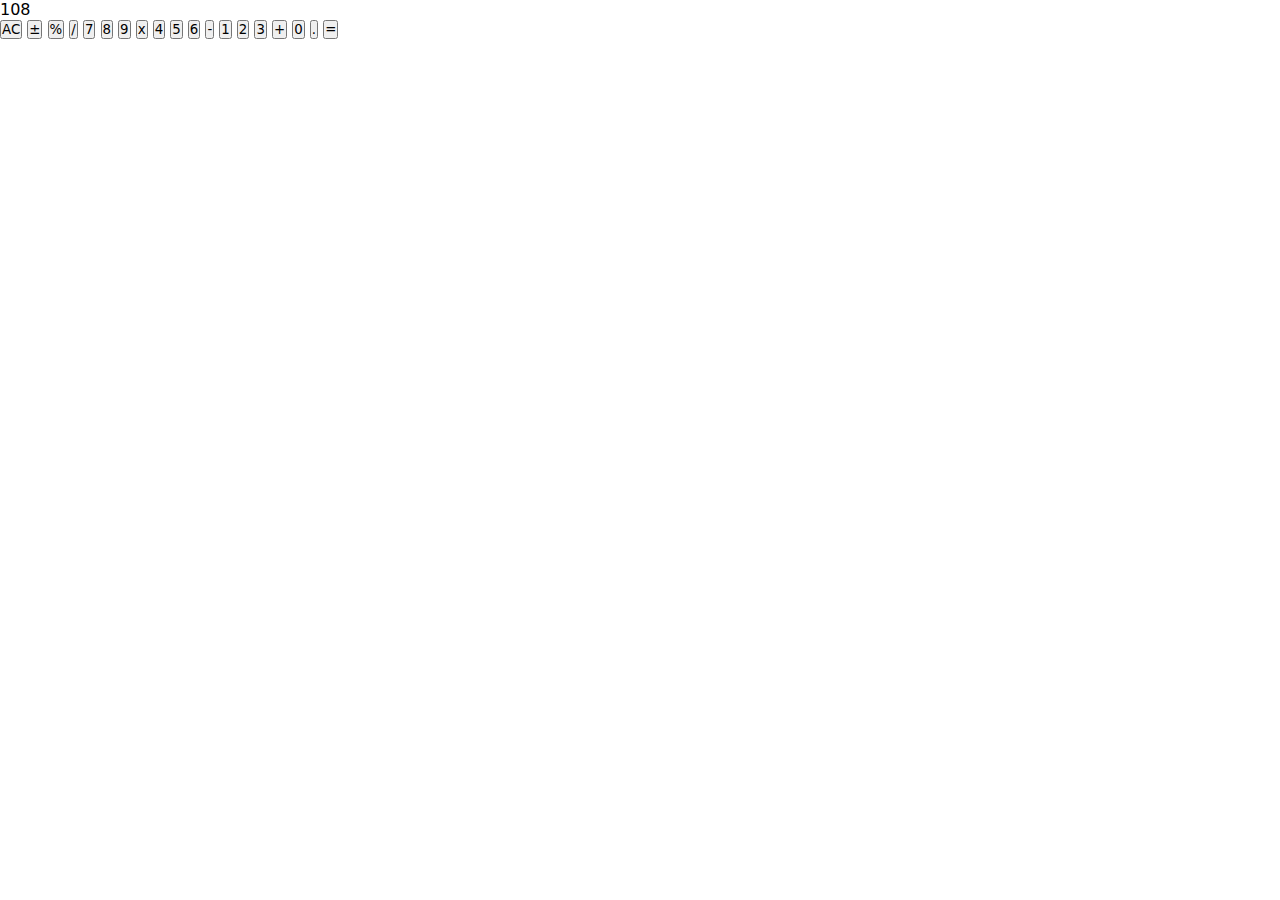
==== Calculadora-project/index.html @ 70921e59 "falta version desktop" ====
<!DOCTYPE html>
<html lang="en">
  <head>
    <meta charset="UTF-8" />
    <meta http-equiv="X-UA-Compatible" content="IE=edge" />
    <meta name="viewport" content="width=device-width, initial-scale=1.0" />
    <title>CSS GRID</title>
    <link rel="stylesheet" href="styles.css" />
  </head>
  <body>
    <div class="container">
      <div class="calculadora">
        <div class="display">
          <div class="display__despues">108</div>
        </div>
        <div class="botones">
          <button class="borrar-todo plomo">AC</button>
          <button class="positivo-negativo plomo">±</button>
          <button class="operacion plomo">%</button>
          <button class="operacion">/</button>
          <button class="numero">7</button>
          <button class="numero">8</button>
          <button class="numero">9</button>
          <button class="operacion">x</button>
          <button class="numero">4</button>
          <button class="numero">5</button>
          <button class="numero">6</button>
          <button class="operacion">-</button>
          <button class="numero">1</button>
          <button class="numero">2</button>
          <button class="numero">3</button>
          <button class="operacion">+</button>
          <button class="numero cero">0</button>
          <button class="punto">.</button>
          <button class="resolver">=</button>
        </div>
      </div>
      
    </div>
  </body>
</html>
---- Calculadora-project/styles.css ----
*{
    margin: 0;
    padding: 0;
    box-sizing: border-box;
    font-family: system-ui, -apple-system, BlinkMacSystemFont, 'Segoe UI', Roboto, Oxygen, Ubuntu, Cantarell, 'Open Sans', 'Helvetica Neue', sans-serif;
}


@media (max-width: 450px){
    body{
        background-color: #000000;
        display: flex;
        justify-content: center;
        align-items: center;
    }
    
    .container{
        display: flex;
        justify-content: center;
        align-items: center;
        height: 100vh;
        width: 100vw;
    }
    
    .container .calculadora{
        width: 100%;
        height: 100%;
        border-radius: 10px;
        display: flex;
        flex-direction: column;
        justify-content: center;
    }
    
    .calculadora .botones{
        display: grid;
        grid-template-columns: repeat(4, 1fr);
        grid-gap: 10px;
        padding: 10px;
        width: 100%;
    }
    
    button{
        border: none;
        outline: none;
        border-radius: 50%;
        background-color: #999900;
        color: white;
        text-align: center;
        font-size: 3rem;
        background-color: rgb(51,51,51);
        width: 80px;
        height: 80px;
    }
    
    .numero{
        font-size: 2.5rem;
    }
    
    .display{
        color: white;
        font-size: 4.5rem;
        text-align: right;
        font-weight: 300;
    }
    
    .display .display__despues{
        margin-right: 20px;
        padding-left: 50px;
    }
    
    .cero{
        grid-column: span 2;
        width: 100%;
        border-radius: 50px;
        text-align: left;
        padding-left: 30px;
    }
    
    
    .operacion{
        background-color: rgb(255, 150, 1);
        font-size: 2rem;
        padding-bottom: 10px;
    }
    
    .plomo{
        background-color: rgb(166,166,166);
        color: rgb(0,0,0);
        font-weight: 500;
    }
    
    
    
    .numero:active{
        background-color: rgb(169,169,169);
    }
    
    .borrar-todo{
        font-size: 2rem;
    }
    
    .positivo-negativo{
        font-size: 2.5rem;
    }
    
    
    .operacion:active{
        background-color: rgb(255,255,255);
        color: rgb(255, 150, 1);
    }
    
    .resolver{
        background-color: rgb(255,150,1);
        font-size: 2.5rem;
    }
    
    .resolver:active{
        background-color: rgb(255,255,255);
        color: rgb(255, 150,1);
    }
    .plomo:active{
        background-color: rgb(180,180,180);
        color: rgb(255,255,255);
    }
    
    .punto:active{
        background-color: rgb(169,169,169);
    }
}
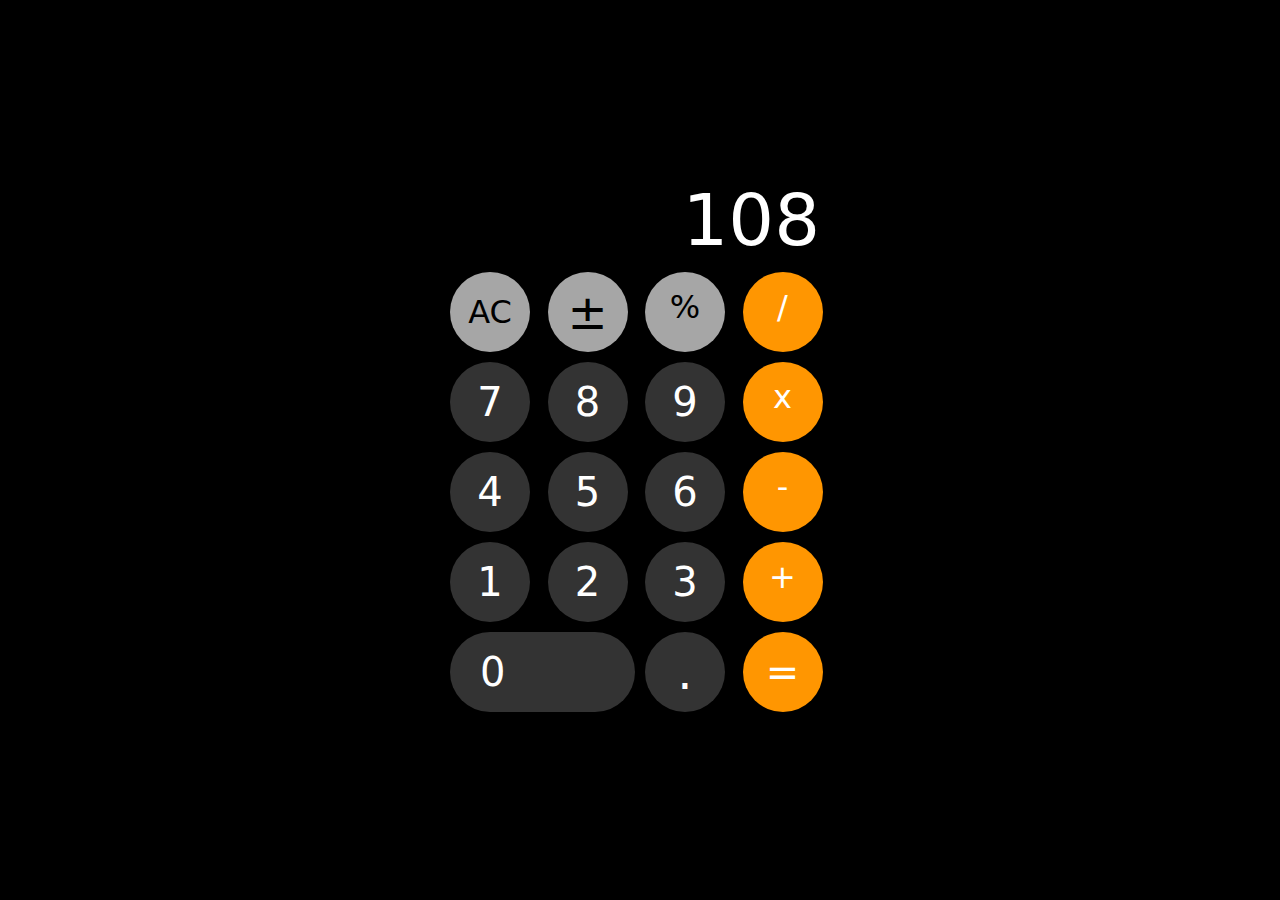
==== commit 47210b97: "JS casi terminado, falta pulir" ====
--- a/Calculadora-project/index.html
+++ b/Calculadora-project/index.html
@@ -5,6 +5,7 @@
     <meta http-equiv="X-UA-Compatible" content="IE=edge" />
     <meta name="viewport" content="width=device-width, initial-scale=1.0" />
     <title>CSS GRID</title>
+    <link rel="shortcut icon" href="images/icons8-calculator-color-120.png" type="image/x-icon">
     <link rel="stylesheet" href="styles.css" />
   </head>
   <body>
@@ -35,7 +36,7 @@
           <button class="resolver">=</button>
         </div>
       </div>
-      
     </div>
+    <script src="index.js"></script>
   </body>
 </html>
--- a/Calculadora-project/styles.css
+++ b/Calculadora-project/styles.css
@@ -5,7 +5,126 @@
     font-family: system-ui, -apple-system, BlinkMacSystemFont, 'Segoe UI', Roboto, Oxygen, Ubuntu, Cantarell, 'Open Sans', 'Helvetica Neue', sans-serif;
 }
 
-
+/*DESKTOP DESIGN*/
+
+body{
+    background-color: #000000;
+    display: flex;
+    justify-content: center;
+    align-items: center;
+}
+
+.container{
+    display: flex;
+    justify-content: center;
+    align-items: center;
+    height: 100vh;
+    width: 100vw;
+}
+
+.container .calculadora{
+    width: 400px;
+    height: 600px;
+    border-radius: 10px;
+    display: flex;
+    flex-direction: column;
+    justify-content: center;
+}
+
+.calculadora .botones{
+    display: grid;
+    grid-template-columns: repeat(4, 1fr);
+    grid-gap: 10px;
+    padding: 10px;
+}
+
+button{
+    border: none;
+    outline: none;
+    border-radius: 50%;
+    background-color: #999900;
+    color: white;
+    text-align: center;
+    font-size: 3rem;
+    background-color: rgb(51,51,51);
+    width: 80px;
+    height: 80px;
+}
+
+.numero{
+    font-size: 2.5rem;
+}
+
+
+.display{
+    color: white;
+    font-size: 4.5rem;
+    text-align: right;
+    font-weight: 300;
+}
+
+.display .display__despues{
+    margin-right: 20px;
+    padding-left: 50px;
+}
+
+.cero{
+    grid-column: span 2;
+    width: 100%;
+    border-radius: 50px;
+    text-align: left;
+    padding-left: 30px;
+}
+
+
+.operacion{
+    background-color: rgb(255, 150, 1);
+    font-size: 2rem;
+    padding-bottom: 10px;
+}
+
+.plomo{
+    background-color: rgb(166,166,166);
+    color: rgb(0,0,0);
+    font-weight: normal;
+}
+
+.resolver{
+    background-color: rgb(255,150,1);
+    font-size: 2.5rem;
+}
+
+.numero:active{
+    background-color: rgb(169,169,169);
+}
+
+.borrar-todo{
+    font-size: 2rem;
+}
+
+.operacion:active{
+    background-color: rgb(255,255,255);
+    color: rgb(255, 150, 1);
+}
+
+.resolver:active{
+    background-color: rgb(255,255,255);
+    color: rgb(255, 150,1);
+}
+
+.plomo:active{
+    background-color: rgb(255,255,255);
+    color: rgb(0,0,0);
+}
+
+.punto:active{
+    background-color: rgb(169,169,169);
+}
+/*MOBILE DESING
+Para tablet no estaba seguro si existía una versión de la
+calculadora de Apple para tablet, luego de googlearla
+encontre que no existe, por lo que no hice el diseño para tablet
+*/
 @media (max-width: 450px){
     body{
         background-color: #000000;
@@ -88,47 +207,9 @@
         color: rgb(0,0,0);
         font-weight: 500;
     }
-    
-    
-    
-    .numero:active{
-        background-color: rgb(169,169,169);
-    }
-    
-    .borrar-todo{
-        font-size: 2rem;
-    }
-    
-    .positivo-negativo{
-        font-size: 2.5rem;
-    }
-    
-    
-    .operacion:active{
-        background-color: rgb(255,255,255);
-        color: rgb(255, 150, 1);
-    }
-    
-    .resolver{
-        background-color: rgb(255,150,1);
-        font-size: 2.5rem;
-    }
-    
-    .resolver:active{
-        background-color: rgb(255,255,255);
-        color: rgb(255, 150,1);
-    }
-    .plomo:active{
-        background-color: rgb(180,180,180);
-        color: rgb(255,255,255);
-    }
-    
-    .punto:active{
-        background-color: rgb(169,169,169);
-    }
-}
-
-
-
-
-
+}
+
+
+
+
+
